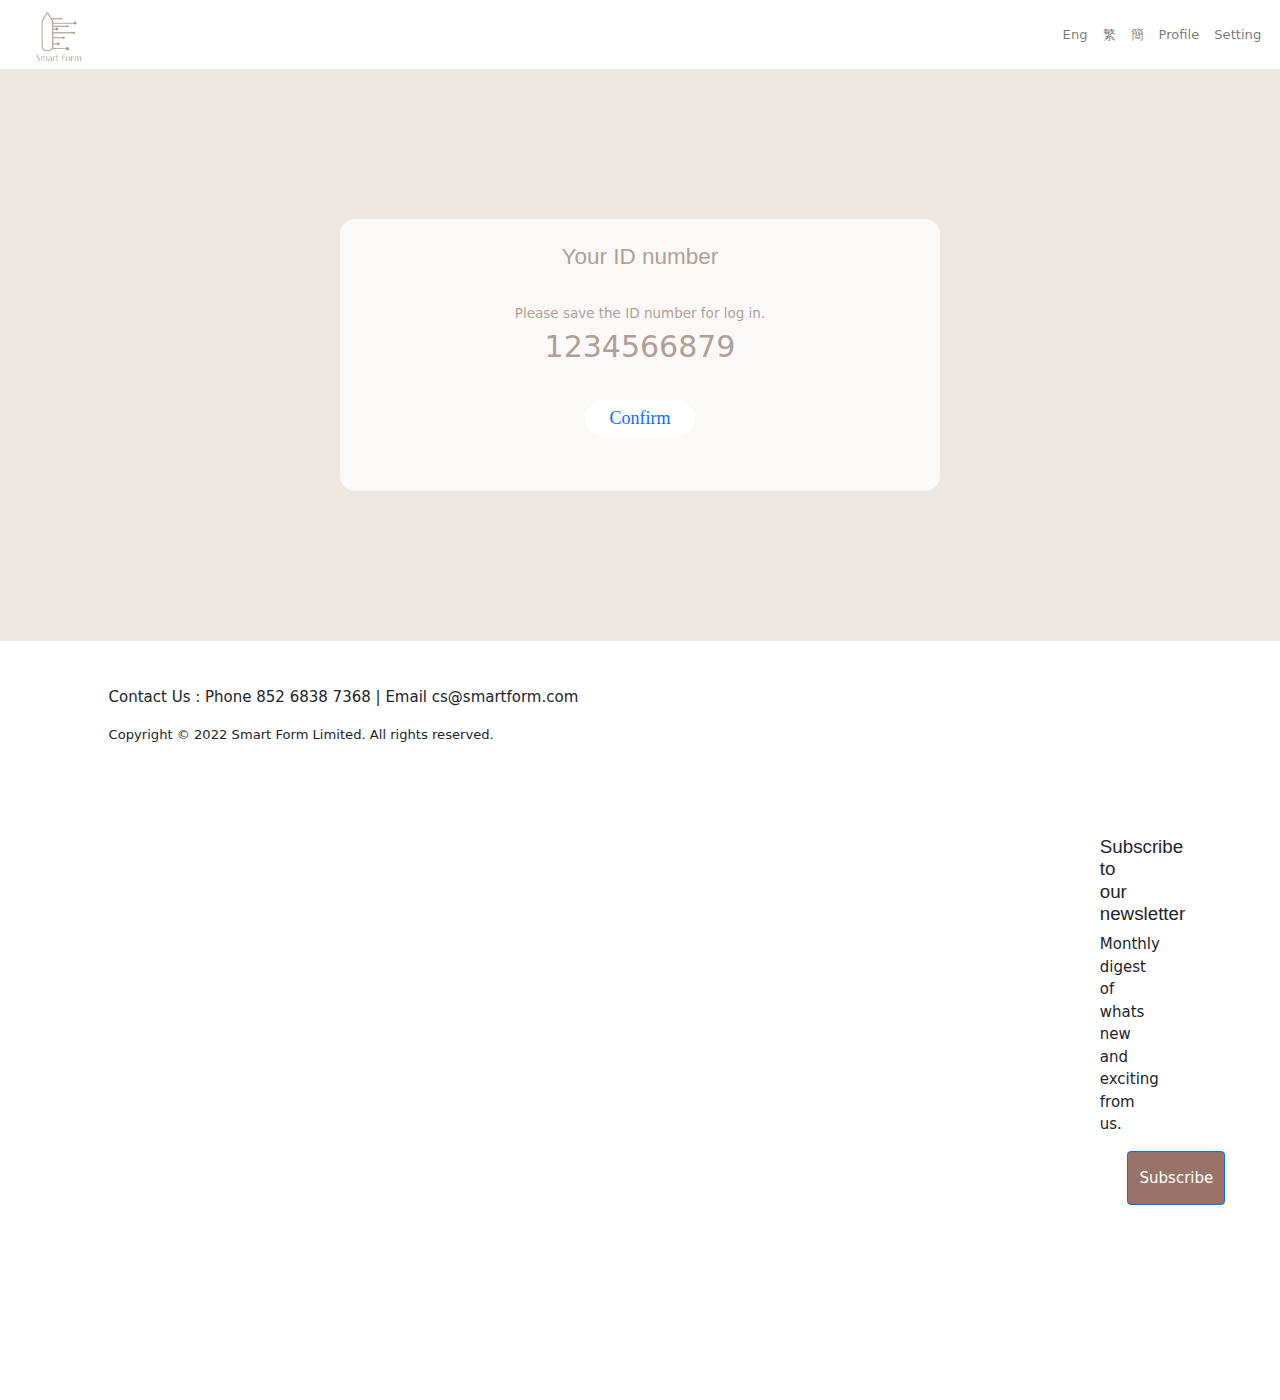
==== confirmation.html @ c839144a "enter" ====
<!DOCTYPE html>
<html lang="en">

<head>
    <meta charset="UTF-8">
    <meta http-equiv="X-UA-Compatible" content="IE=edge">
    <meta name="viewport" content="width=device-width, initial-scale=1.0">
    <title>Smart Form - Confirmation</title>
    <link rel="shortcut icon" type="image/jpg" href="img/favicon.ico" />
    <link rel="stylesheet" href="plugins/w3/w3.css">
    <script src="plugins/jquery-3.3.1-dist/jquery.min.js"></script>
    <script src="plugins/bootstrap-5.0.2-dist/js/bootstrap.min.js"></script>
    <link rel="stylesheet" href="plugins/bootstrap-5.0.2-dist/css/bootstrap.min.css">
    <style>
        .button {
            border: none;
            color: #8A5122;
            padding: 5px 20px;
            text-align: center;
            text-decoration: none;
            display: inline-block;
            font-size: 18px;
            font-family: Arial Black;
            margin: 4px 20px;
            cursor: pointer;
        }

        .button1 {
            background-color: #ffffff;
            /* White */
            border-radius: 20px;
        }

        .button1:hover {
            background-color: #8A5122;
            color: white;
        }

        /* Bordered form */
        form {
            border: none;
            border-radius: 15px;
            background-color: #FBF9F8;
            margin: 150px 340px;
            /* margin: 452px 270px;
        max-width: 1016px;
        max-height: 541px; */
        }

        /* Full-width inputs */
        input[type=text],
        input[type=password] {
            border: none;
            border-radius: 15px;
            width: 100%;
            padding: 8px 10px;
            margin: 8px 0;
            display: inline-block;
            box-sizing: border-box;
        }

        /* Add padding to containers */
        .container {
            padding: 12px 40px;
        }
    </style>
</head>

<body style="background-color:#EEE8E5;">

    <!-- nav -->
    <nav class="navbar navbar-expand-lg navbar-light" style="background-color: #fff;">
        <div class="container-fluid">

            <a class="navbar-brand" href="index.html">
                <div class="row">
                    <div class="col col-lg-2"></div>
                    <div class="col-md-auto"><img src="img/IconsPSD.png" alt="" width="50" height="50" class=""></div>
                </div>
            </a>

            <div class="row">
                <button class="navbar-toggler" type="button" data-bs-toggle="collapse"
                    data-bs-target="#navbarSupportedContent" aria-controls="navbarSupportedContent"
                    aria-expanded="false" aria-label="Toggle navigation">
                    <span class="navbar-toggler-icon"></span>
                </button>
                <div class="collapse navbar-collapse" id="navbarSupportedContent">
                    <ul class="navbar-nav mr-auto">
                        <li class="nav-item">
                            <a class="nav-link" href="#"><small>Eng</small></a>
                        </li>
                        <li class="nav-item">
                            <a class="nav-link" href="#"><small>繁</small></a>
                        </li>
                        <li class="nav-item">
                            <a class="nav-link" href="#"><small>簡</small></a>
                        </li>
                        <li class="nav-item">
                            <a class="nav-link" href="signin.html"><small>Profile</small></a>
                        </li>
                        <li class="nav-item">
                            <a class="nav-link" href="#"><small>Setting</small></a>
                        </li>
                    </ul>
                </div>
            </div>

        </div>
    </nav>
    <!-- nav end -->

    <form action="action_page.php" method="post">
        <div class="container w3-content">
            <h5 style="font-size:150%; color:#B19F97;" class="container w3-center">Your ID number</h5>
            <p class="container w3-center">
                <span style="font-size:90%; color:#B19F97;">Please save the ID number for log in.</span><br>
                <span style="font-size:200%; color:#B19F97;">1234566879</span>
            </p>

            <p class="w3-center">
                <button type="submit" class="button button1"><a href="SignIn.html"
                        style="text-decoration: none;">&nbsp;Confirm&nbsp;</a></button>
                <br>
                <br>
            </p>
        </div>


    </form>

    <!-- footer -->
    <p></p>
    <footer class="py-5" style="background-color: #fff;">
        <div class="row">
            <div class="col-1"></div>

            <div class="col-5">
                <p>Contact Us : Phone 852 6838 7368 | Email cs@smartform.com</p>
                <small>Copyright &copy; 2022 Smart Form Limited. All rights reserved.</small>
            </div>

            <div class="col-4 offset-1">
                <form>
                    <h5>Subscribe to our newsletter</h5>
                    <p>Monthly digest of whats new and exciting from us.</p>
                    <div class="d-flex w-100 gap-2">
                        <label for="newsletter1" class="visually-hidden">Email address</label>
                        <input id="newsletter1" type="text" class="form-control" placeholder="Email address">
                        <button class="btn btn-primary" type="button"
                            style="background-color: #987468;">Subscribe</button>
                    </div>
                </form>
            </div>
        </div>
    </footer>
    <!-- footer end -->

</body>

</html>
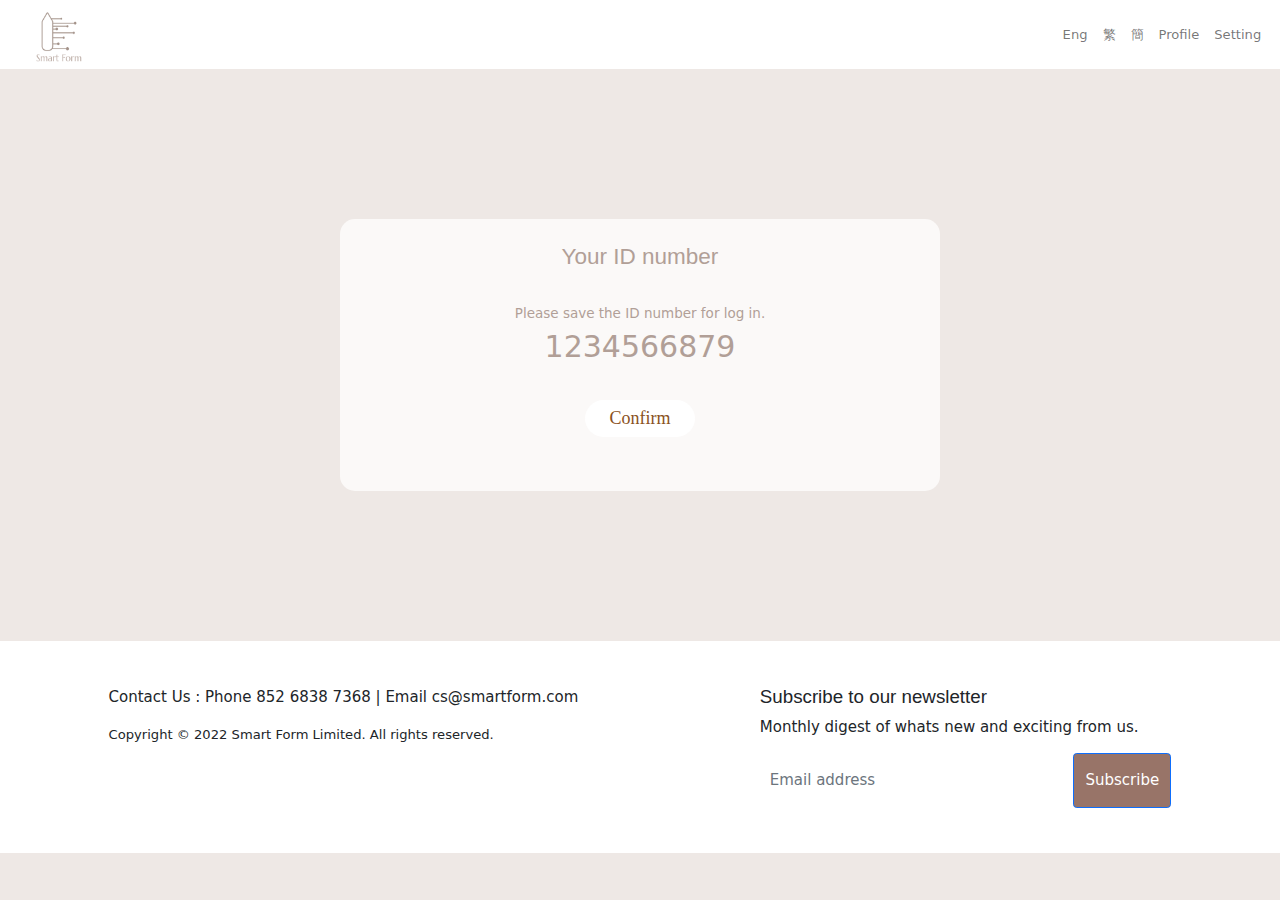
==== commit 6d15535e: "enter" ====
--- a/confirmation.html
+++ b/confirmation.html
@@ -11,6 +11,7 @@
     <script src="plugins/jquery-3.3.1-dist/jquery.min.js"></script>
     <script src="plugins/bootstrap-5.0.2-dist/js/bootstrap.min.js"></script>
     <link rel="stylesheet" href="plugins/bootstrap-5.0.2-dist/css/bootstrap.min.css">
+    <link rel="stylesheet" href="css/main.css">
     <style>
         .button {
             border: none;
@@ -37,14 +38,11 @@
         }
 
         /* Bordered form */
-        form {
+        .form2 {
             border: none;
             border-radius: 15px;
             background-color: #FBF9F8;
             margin: 150px 340px;
-            /* margin: 452px 270px;
-        max-width: 1016px;
-        max-height: 541px; */
         }
 
         /* Full-width inputs */
@@ -110,7 +108,7 @@
     </nav>
     <!-- nav end -->
 
-    <form action="action_page.php" method="post">
+    <form action="form.html" method="post" class="form2">
         <div class="container w3-content">
             <h5 style="font-size:150%; color:#B19F97;" class="container w3-center">Your ID number</h5>
             <p class="container w3-center">
@@ -119,8 +117,7 @@
             </p>
 
             <p class="w3-center">
-                <button type="submit" class="button button1"><a href="SignIn.html"
-                        style="text-decoration: none;">&nbsp;Confirm&nbsp;</a></button>
+                <button type="submit" class="button button1">&nbsp;Confirm&nbsp;</button>
                 <br>
                 <br>
             </p>
--- a/css/main.css
+++ b/css/main.css
@@ -0,0 +1,3 @@
+
+
+/*# sourceMappingURL=main.css.map */
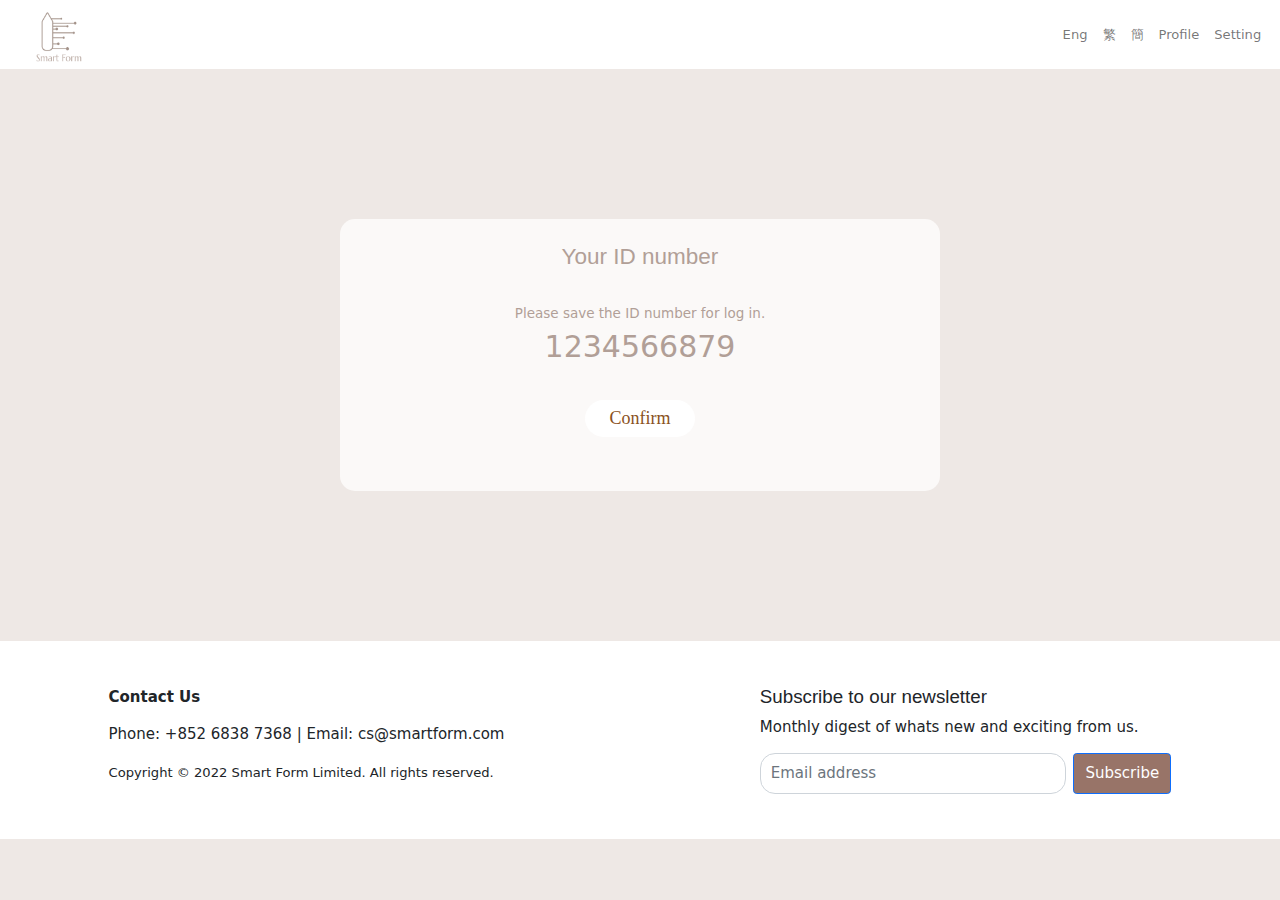
==== commit 20d89425: "enter" ====
--- a/confirmation.html
+++ b/confirmation.html
@@ -24,15 +24,11 @@
             font-family: Arial Black;
             margin: 4px 20px;
             cursor: pointer;
-        }
-
-        .button1 {
             background-color: #ffffff;
-            /* White */
             border-radius: 20px;
         }
 
-        .button1:hover {
+        .button:hover {
             background-color: #8A5122;
             color: white;
         }
@@ -48,11 +44,11 @@
         /* Full-width inputs */
         input[type=text],
         input[type=password] {
-            border: none;
             border-radius: 15px;
+            /* border: none; */
             width: 100%;
             padding: 8px 10px;
-            margin: 8px 0;
+            /* margin: 8px 0; */
             display: inline-block;
             box-sizing: border-box;
         }
@@ -133,7 +129,8 @@
             <div class="col-1"></div>
 
             <div class="col-5">
-                <p>Contact Us : Phone 852 6838 7368 | Email cs@smartform.com</p>
+                <p><b>Contact Us</b></p>
+                <p>Phone: +852 6838 7368 | Email: cs@smartform.com</p>
                 <small>Copyright &copy; 2022 Smart Form Limited. All rights reserved.</small>
             </div>
 
--- a/css/main.css
+++ b/css/main.css
@@ -1,3 +1,103 @@
+.center {
+  margin: 2vw 15vw 0vw 15vw;
+}
 
+.Rectangle-28 {
+  width: 60vw;
+  height: 60px;
+  margin: 2vw 0vw 0vw 20vw;
+  padding: 0.75vw 0vw 0vw 5vw;
+  border-radius: 4vw;
+  background-color: #d3ac9c;
+}
+
+.Rectangle-10 {
+  width: 15vw;
+  height: 35px;
+  padding: 0.25vw 0vw 0vw 3vw;
+  border-radius: 4vw;
+  background-color: #fff;
+}
+
+.Ellipse-3 {
+  width: 1vw;
+  height: 15px;
+  margin: 0.65vw 0vw 0vw 1vw;
+  padding: 0vw 0vw 0vw 0vw;
+  border-radius: 4vw;
+  background-color: #dfdcd8;
+}
+
+.Rectangle-11 {
+  width: 2.5vw;
+  height: 35px;
+  margin: 0vw 0vw 0vw 1vw;
+  padding: 0.25vw 0vw 0vw 0vw;
+  border-radius: 4vw;
+  background-color: #fff;
+}
+
+.progress-svg {
+  margin: 0vw 0vw 0vw 1vw;
+}
+
+.blank-1 {
+  width: 10vw;
+  margin: -0.5vw 0vw 0vw 5vw;
+}
+
+.form-color {
+  color: #987468;
+}
+
+.form-color2 {
+  background-color: #EEE8E5;
+}
+
+.form-color3 {
+  color: #fff;
+  background-color: #987468;
+}
+
+@media (max-width: 900px) {
+  .Rectangle-28 {
+    width: 80vw;
+    height: 125px;
+    margin: 2vw 0vw 0vw 10vw;
+    border-radius: 4vw;
+    background-color: #d3ac9c;
+  }
+
+  .Rectangle-10 {
+    width: 20vw;
+    height: 50px;
+    padding: 0.25vw 0vw 0vw 3vw;
+    border-radius: 4vw;
+    background-color: #fff;
+  }
+
+  .Ellipse-3 {
+    width: 2vw;
+    height: 15px;
+    margin: 4vw 0vw 0vw 1vw;
+    padding: 0vw 0vw 0vw 0vw;
+    border-radius: 4vw;
+    background-color: #dfdcd8;
+  }
+
+  .Rectangle-11 {
+    width: 7.5vw;
+    height: 50px;
+    margin: 0vw 0vw 0vw 1vw;
+    padding: 0.25vw 0vw 0vw 0vw;
+    border-radius: 4vw;
+    background-color: #fff;
+  }
+
+  .blank-1 {
+    width: 10vw;
+    margin: -0.5vw 0vw 0vw 5vw;
+  }
+}
 
 /*# sourceMappingURL=main.css.map */
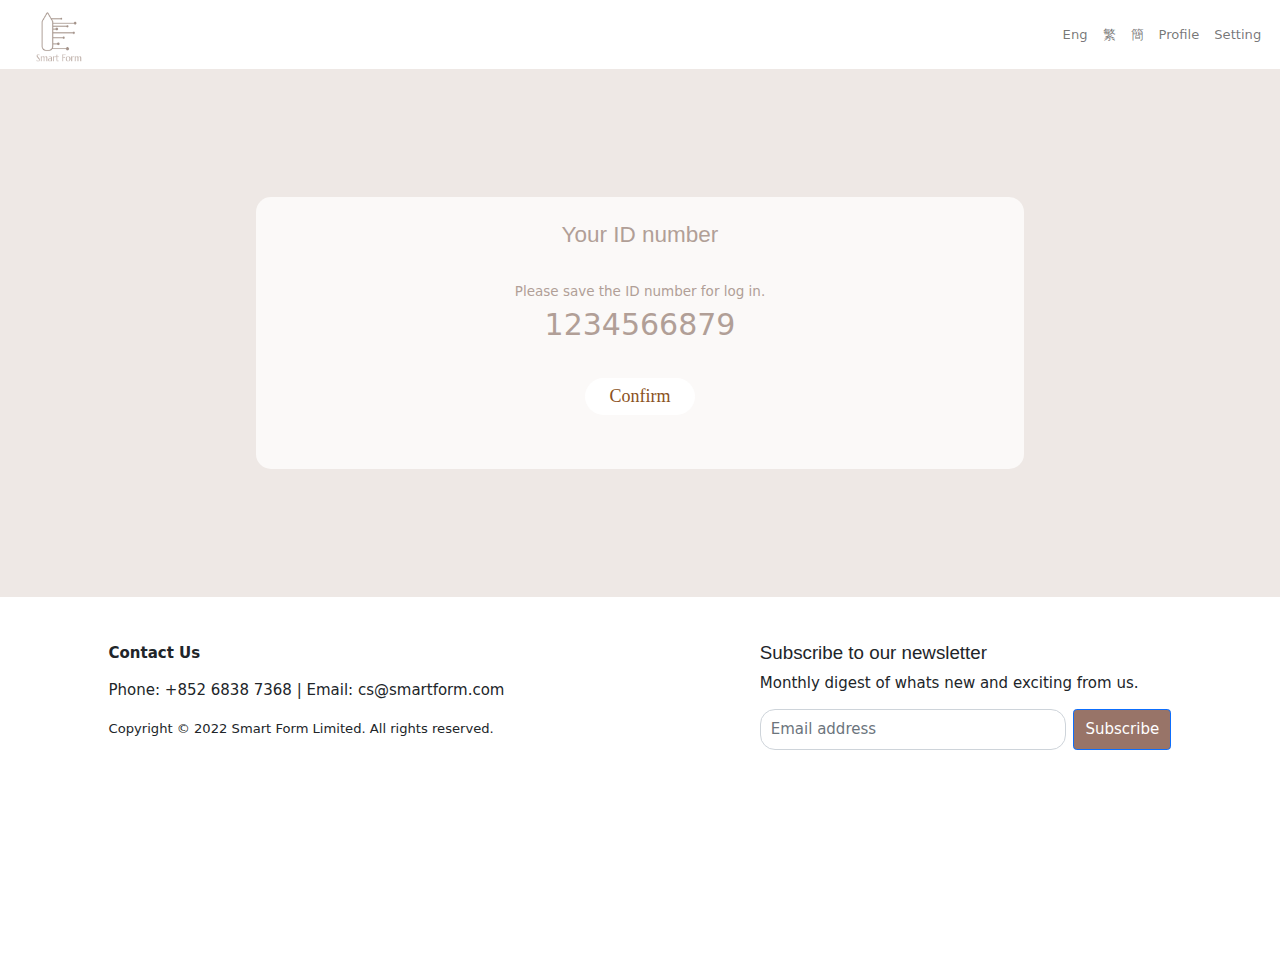
==== commit 96e2521a: "enter" ====
--- a/confirmation.html
+++ b/confirmation.html
@@ -38,7 +38,7 @@
             border: none;
             border-radius: 15px;
             background-color: #FBF9F8;
-            margin: 150px 340px;
+            margin: 10vw 20vw;
         }
 
         /* Full-width inputs */
@@ -118,8 +118,6 @@
                 <br>
             </p>
         </div>
-
-
     </form>
 
     <!-- footer -->
--- a/css/main.css
+++ b/css/main.css
@@ -1,4 +1,8 @@
-.center {
+footer {
+  min-height: 40vh;
+}
+
+center {
   margin: 2vw 15vw 0vw 15vw;
 }
 
@@ -60,6 +64,10 @@
 }
 
 @media (max-width: 900px) {
+  footer {
+    min-height: 45vh;
+  }
+
   .Rectangle-28 {
     width: 80vw;
     height: 125px;
